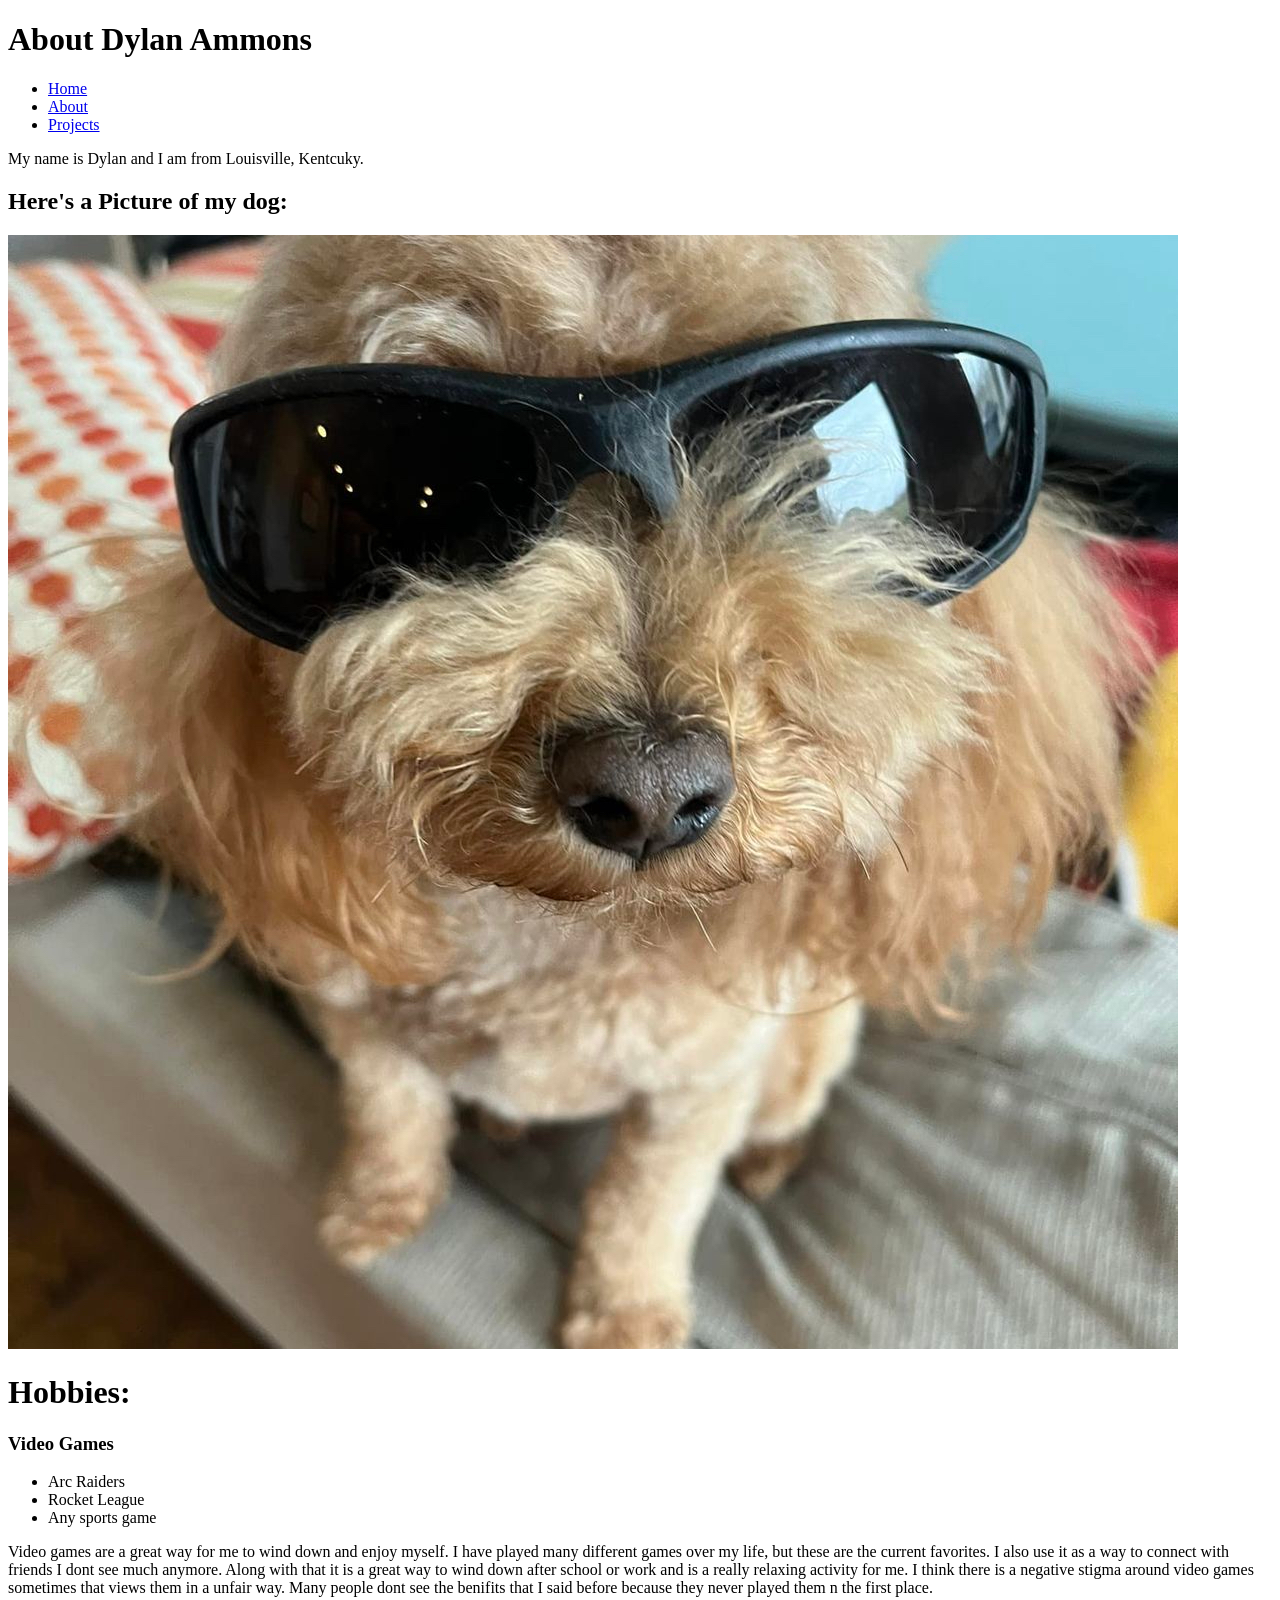
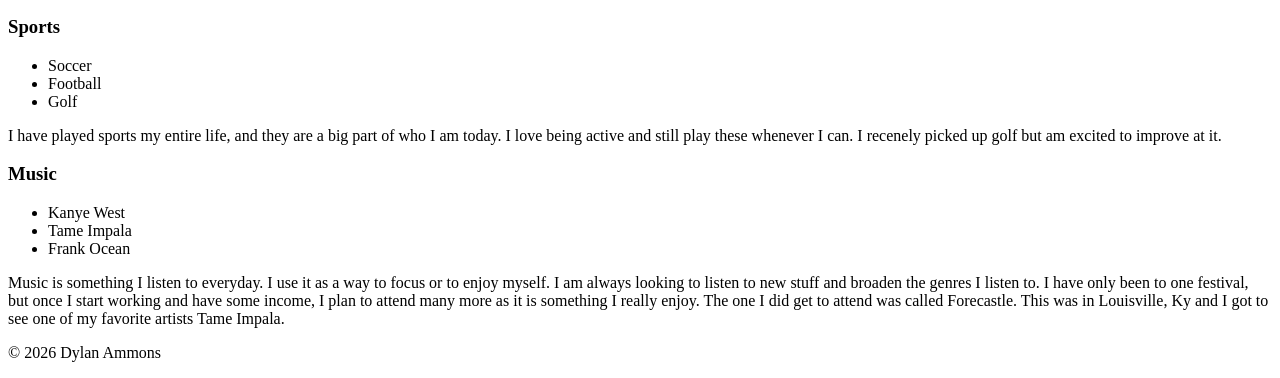
==== about.html @ 6a7314c9 "New paragraphs" ====
<!DOCTYPE html>
<html lang="en">
<head>
    <meta charset="UTF-8">
    <meta name="viewport" content="width=device-width, initial-scale=1.0">
    <meta name="author" content="Dylan Ammons">
    <meta name="description" content="Learn about Dylan and his interests.">
    <title>About Dylan Ammons</title>
</head>
<body>
    <header>
        <h1>About Dylan Ammons</h1>
        <nav>
            <ul>
                <li><a href="index.html">Home</a></li>
                <li><a href="about.html">About</a></li>
                <li><a href="projects.html">Projects</a></li>
            </ul>
        </nav>
    </header>

    <main>

        <p>My name is Dylan and I am from Louisville, Kentcuky.</p> 
        
        <section>
            <h2>Here's a Picture of my dog:</h2>
          
        <picture>
          <source srcset="media/bella_small.png" media="(max-width: 1169px)">
          <source srcset="media/bella_large.png" media="(min-width: 1170px)">
          <img src="media/bella_large.png" alt="Picture of my dog bella with sunglasses">
        </picture>
        </section>

        <h1>Hobbies:</h1>
        <h3>Video Games</h3>
        <ul>
            <li>Arc Raiders</li>
            <li>Rocket League</li>
            <li>Any sports game</li>
        </ul>
        <p>Video games are a great way for me to wind down and enjoy myself.
            I have played many different games over my life, but these are the current favorites. I also use it as a way to connect with friends I dont see much anymore.
            Along with that it is a great way to wind down after school or work and is a really relaxing activity for me. I think there is a negative stigma around video games sometimes
            that views them in a unfair way. Many people dont see the benifits that I said before because they never played them n the first place.
        </p>
        <h3>Sports</h3>
        <ul>
            <li>Soccer</li>
            <li>Football</li>
            <li>Golf</li>
        </ul>
        <p>I have played sports my entire life, and they are a big part of who I am today. I love being active and still play these whenever I can.
             I recenely picked up golf but am excited to improve at it.</p>
        <h3>Music</h3>
        <ul>
            <li>Kanye West</li>
            <li>Tame Impala</li>
            <li>Frank Ocean</li>
        </ul>
        <p>Music is something I listen to everyday. I use it as a way to focus or to enjoy myself. I am always looking to listen to new stuff and broaden the genres I listen to. 
            I have only been to one festival, but once I start working and have some income, I plan to attend many more as it is something I really enjoy. The one I did get to attend was called Forecastle.
            This was in Louisville, Ky and I got to see one of my favorite artists Tame Impala.
        </p>
    </main>
    <footer>
        <p>&copy; 2026 Dylan Ammons</p>
    </footer>
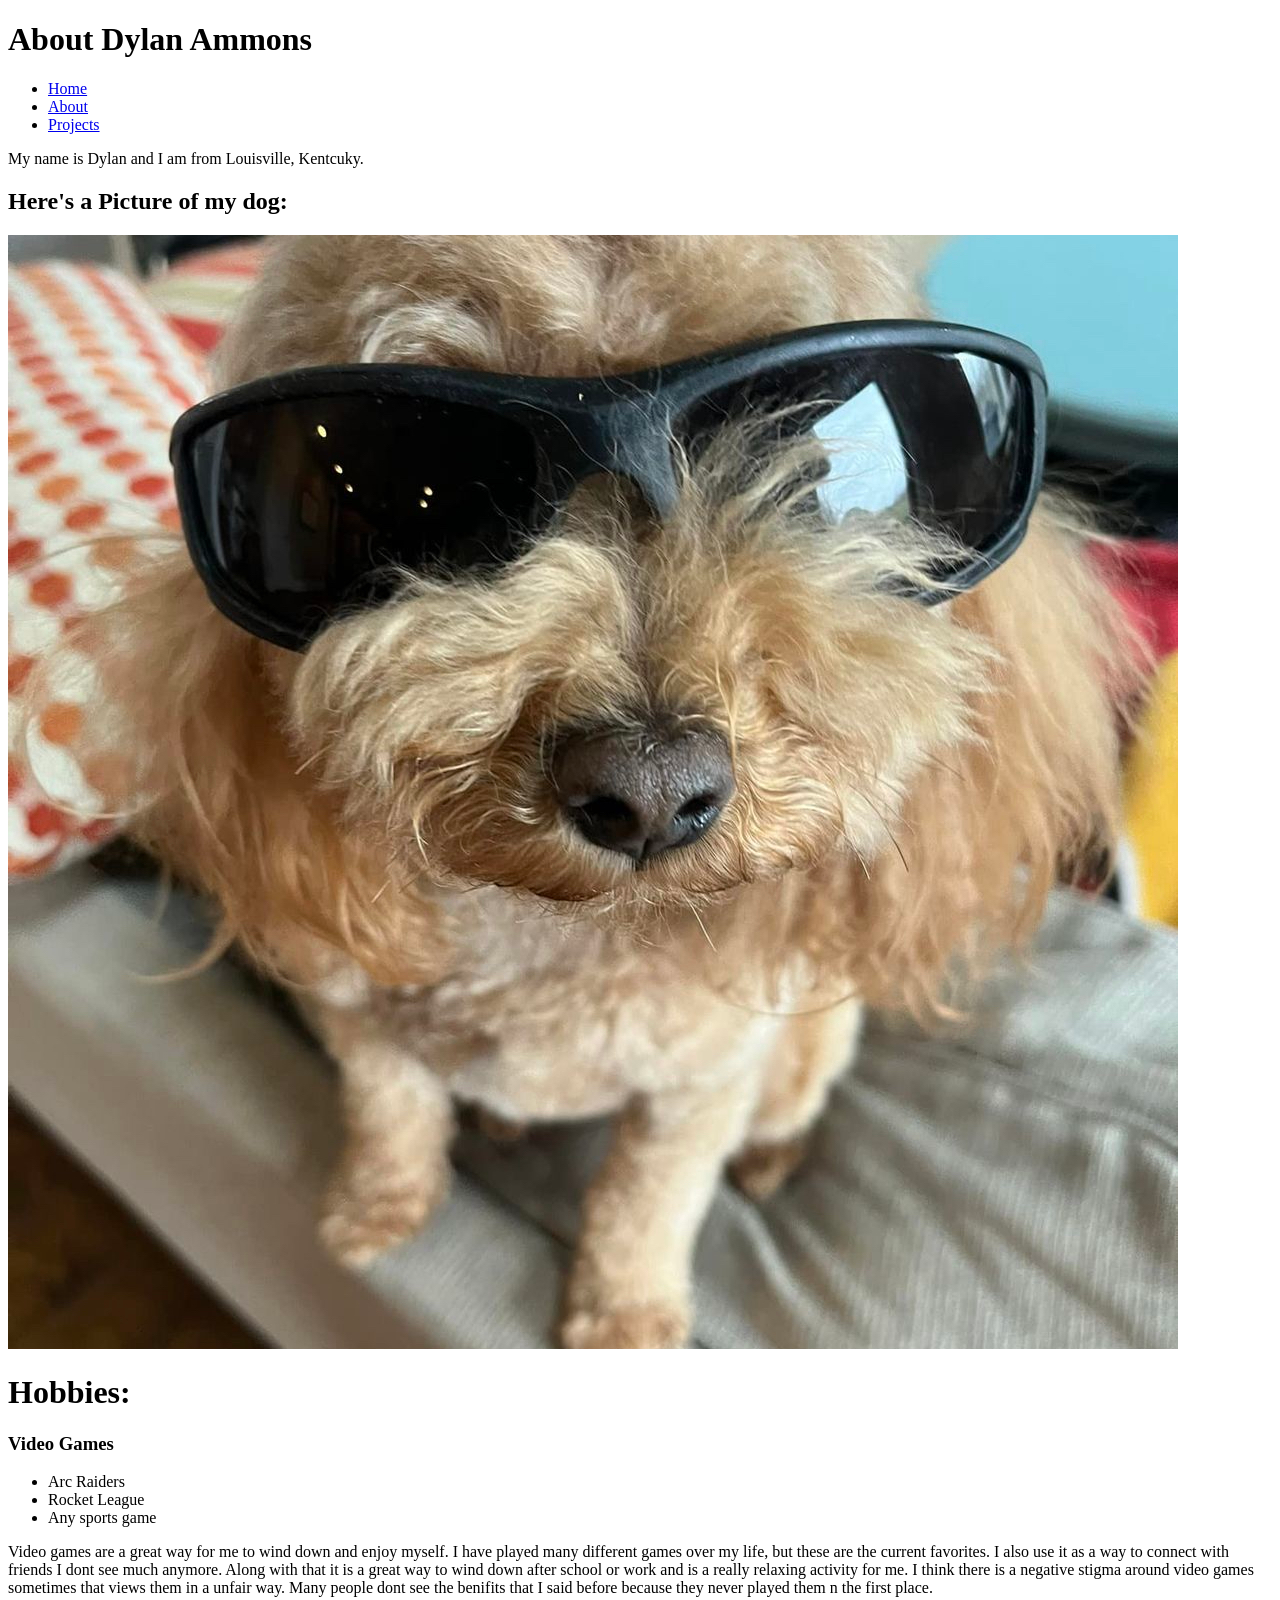
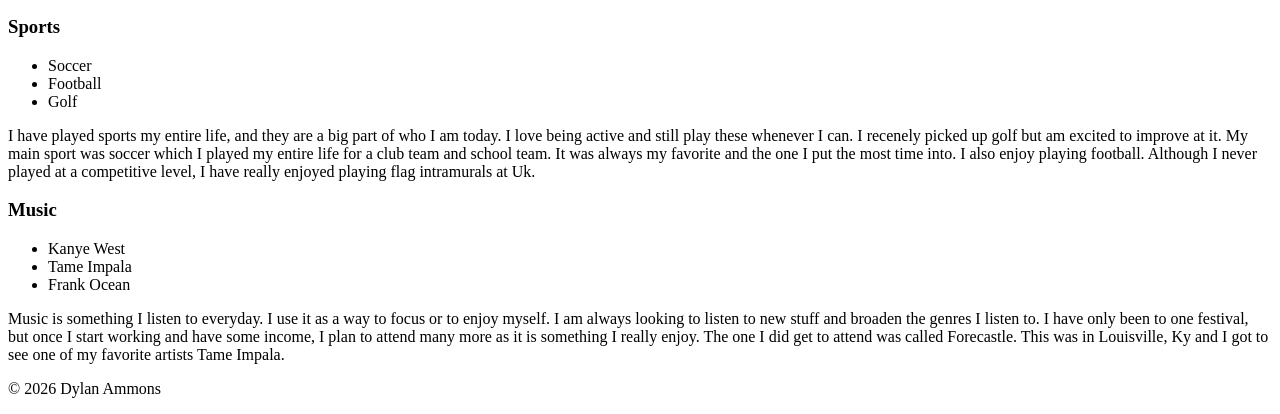
==== commit ec265739: "Update paragraph" ====
--- a/about.html
+++ b/about.html
@@ -52,7 +52,9 @@
             <li>Golf</li>
         </ul>
         <p>I have played sports my entire life, and they are a big part of who I am today. I love being active and still play these whenever I can.
-             I recenely picked up golf but am excited to improve at it.</p>
+             I recenely picked up golf but am excited to improve at it. My main sport was soccer which I played my entire life for a club team and school team. It was always my favorite and the one I put the
+            most time into. I also enjoy playing football. Although I never played at a competitive level, I have really enjoyed playing flag intramurals at Uk.
+        </p>
         <h3>Music</h3>
         <ul>
             <li>Kanye West</li>
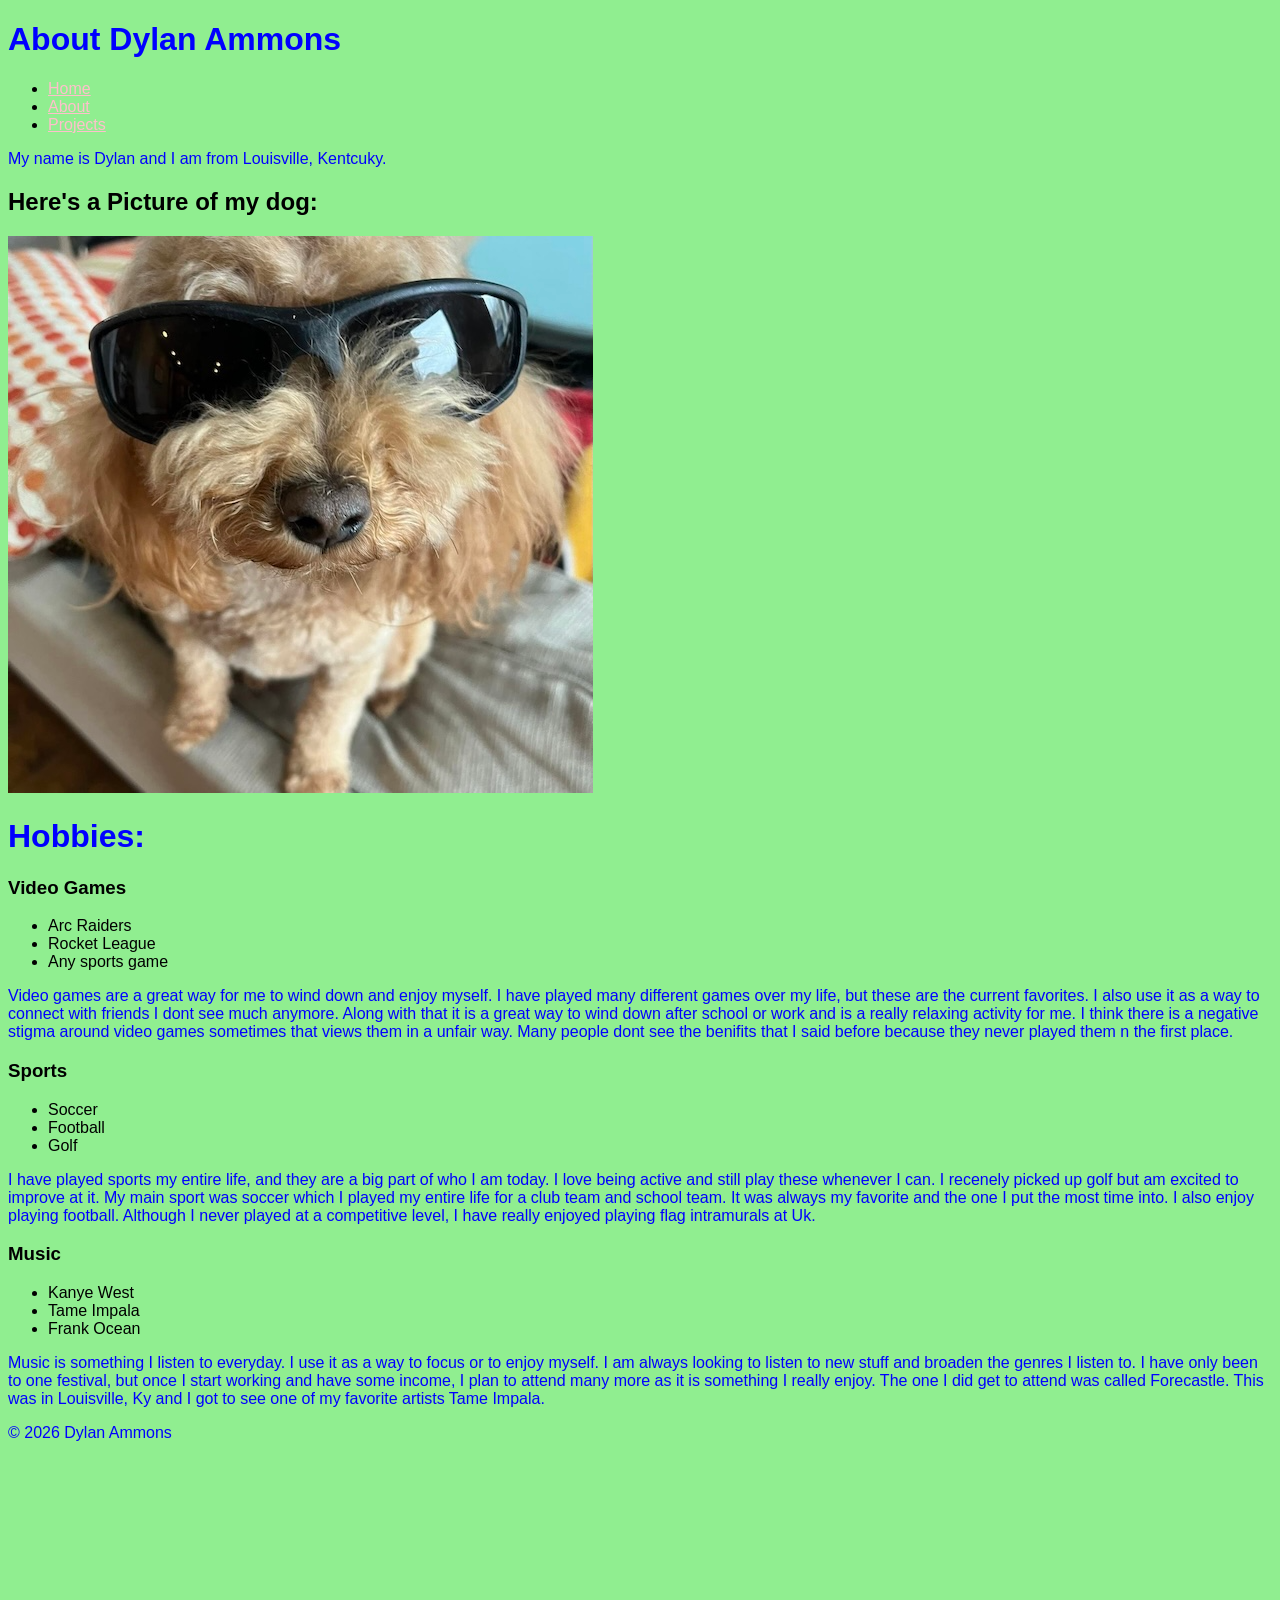
==== commit b896286e: "css additions" ====
--- a/about.html
+++ b/about.html
@@ -5,6 +5,7 @@
     <meta name="viewport" content="width=device-width, initial-scale=1.0">
     <meta name="author" content="Dylan Ammons">
     <meta name="description" content="Learn about Dylan and his interests.">
+    <link rel="stylesheet" href="css/style.css">
     <title>About Dylan Ammons</title>
 </head>
 <body>
--- a/css/style.css
+++ b/css/style.css
@@ -0,0 +1,18 @@
+html {
+    font-family: sans-serif;
+    background-color: lightgreen;
+    color: black;
+    font-size: 1rem;
+}
+
+h1 {
+  color: blue;
+}
+
+p {
+  color: blue;
+}
+
+nav a {
+    color: pink;
+}
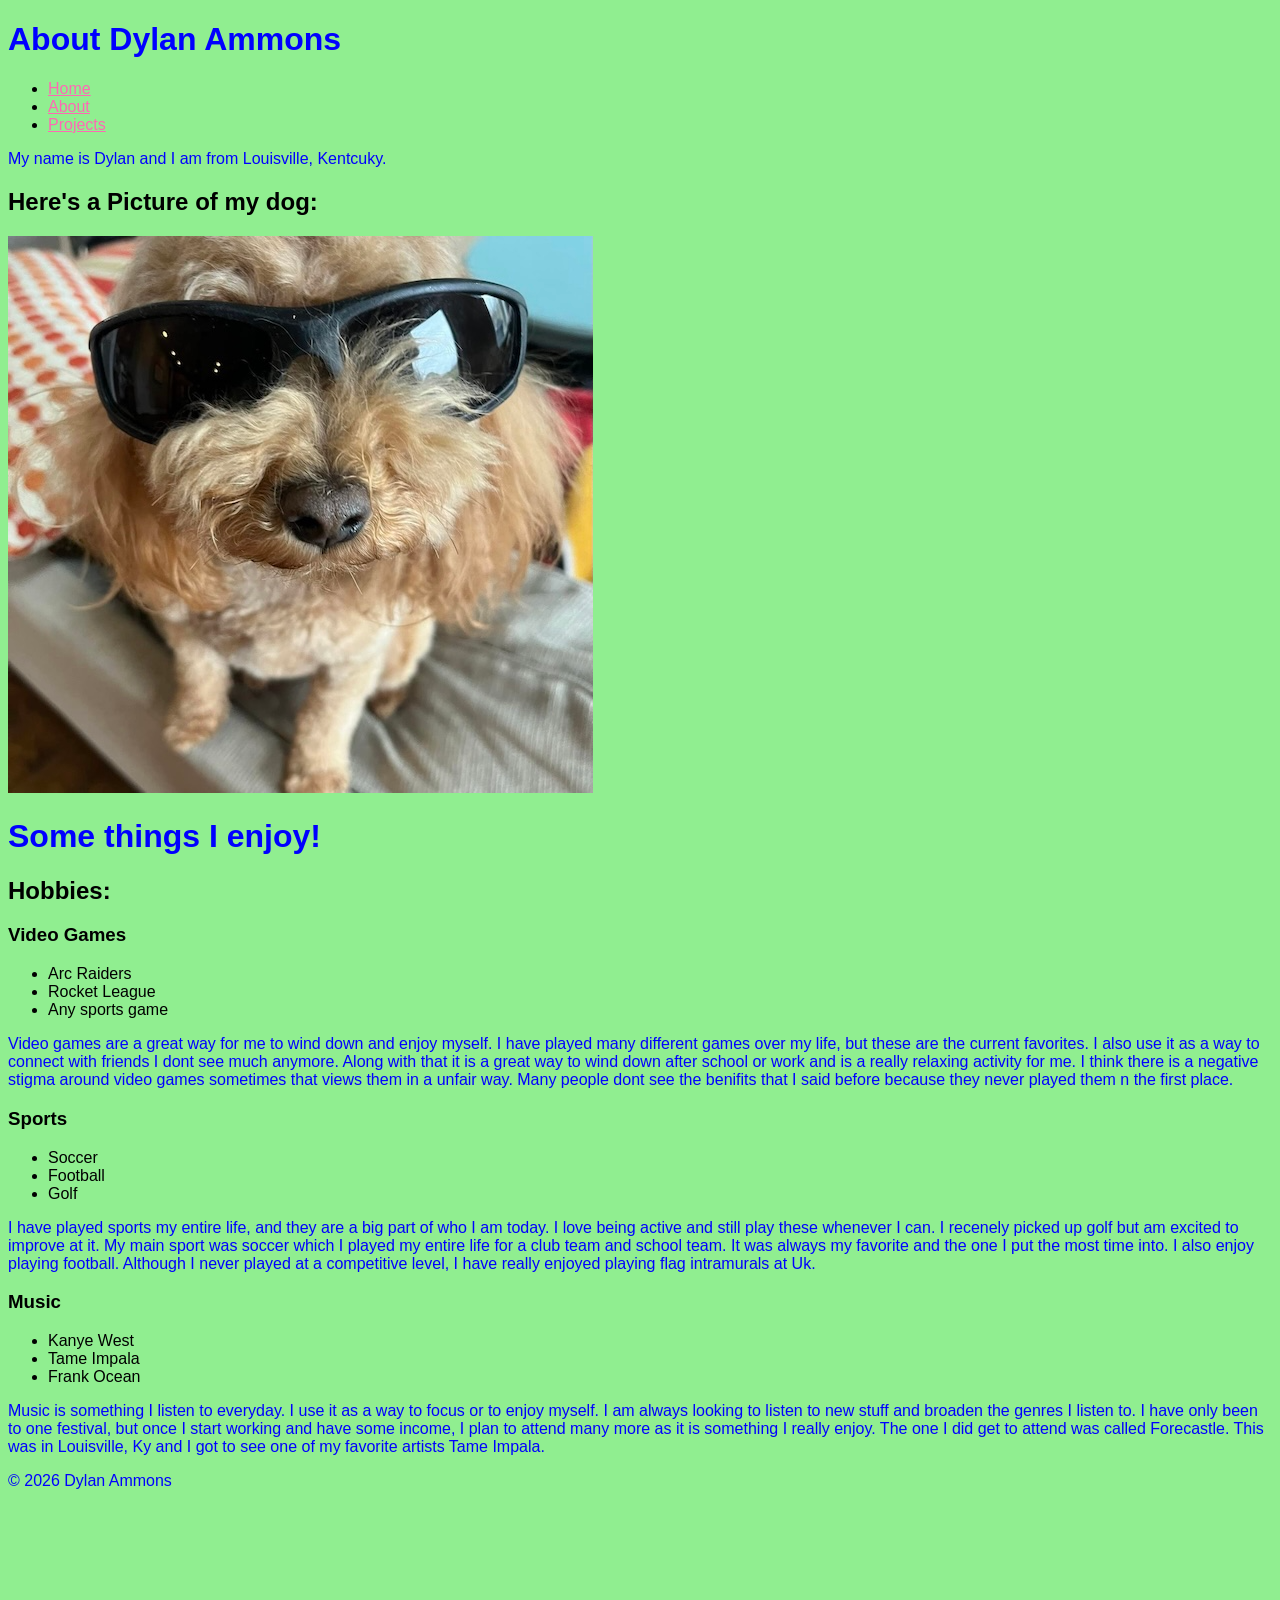
==== commit 34dbac9c: "header correction" ====
--- a/about.html
+++ b/about.html
@@ -34,7 +34,8 @@
         </picture>
         </section>
 
-        <h1>Hobbies:</h1>
+        <h1>Some things I enjoy!</h1>
+        <h2>Hobbies:</h2>
         <h3>Video Games</h3>
         <ul>
             <li>Arc Raiders</li>
--- a/css/style.css
+++ b/css/style.css
@@ -14,5 +14,5 @@
 }
 
 nav a {
-    color: pink;
+    color: hotpink;
 }
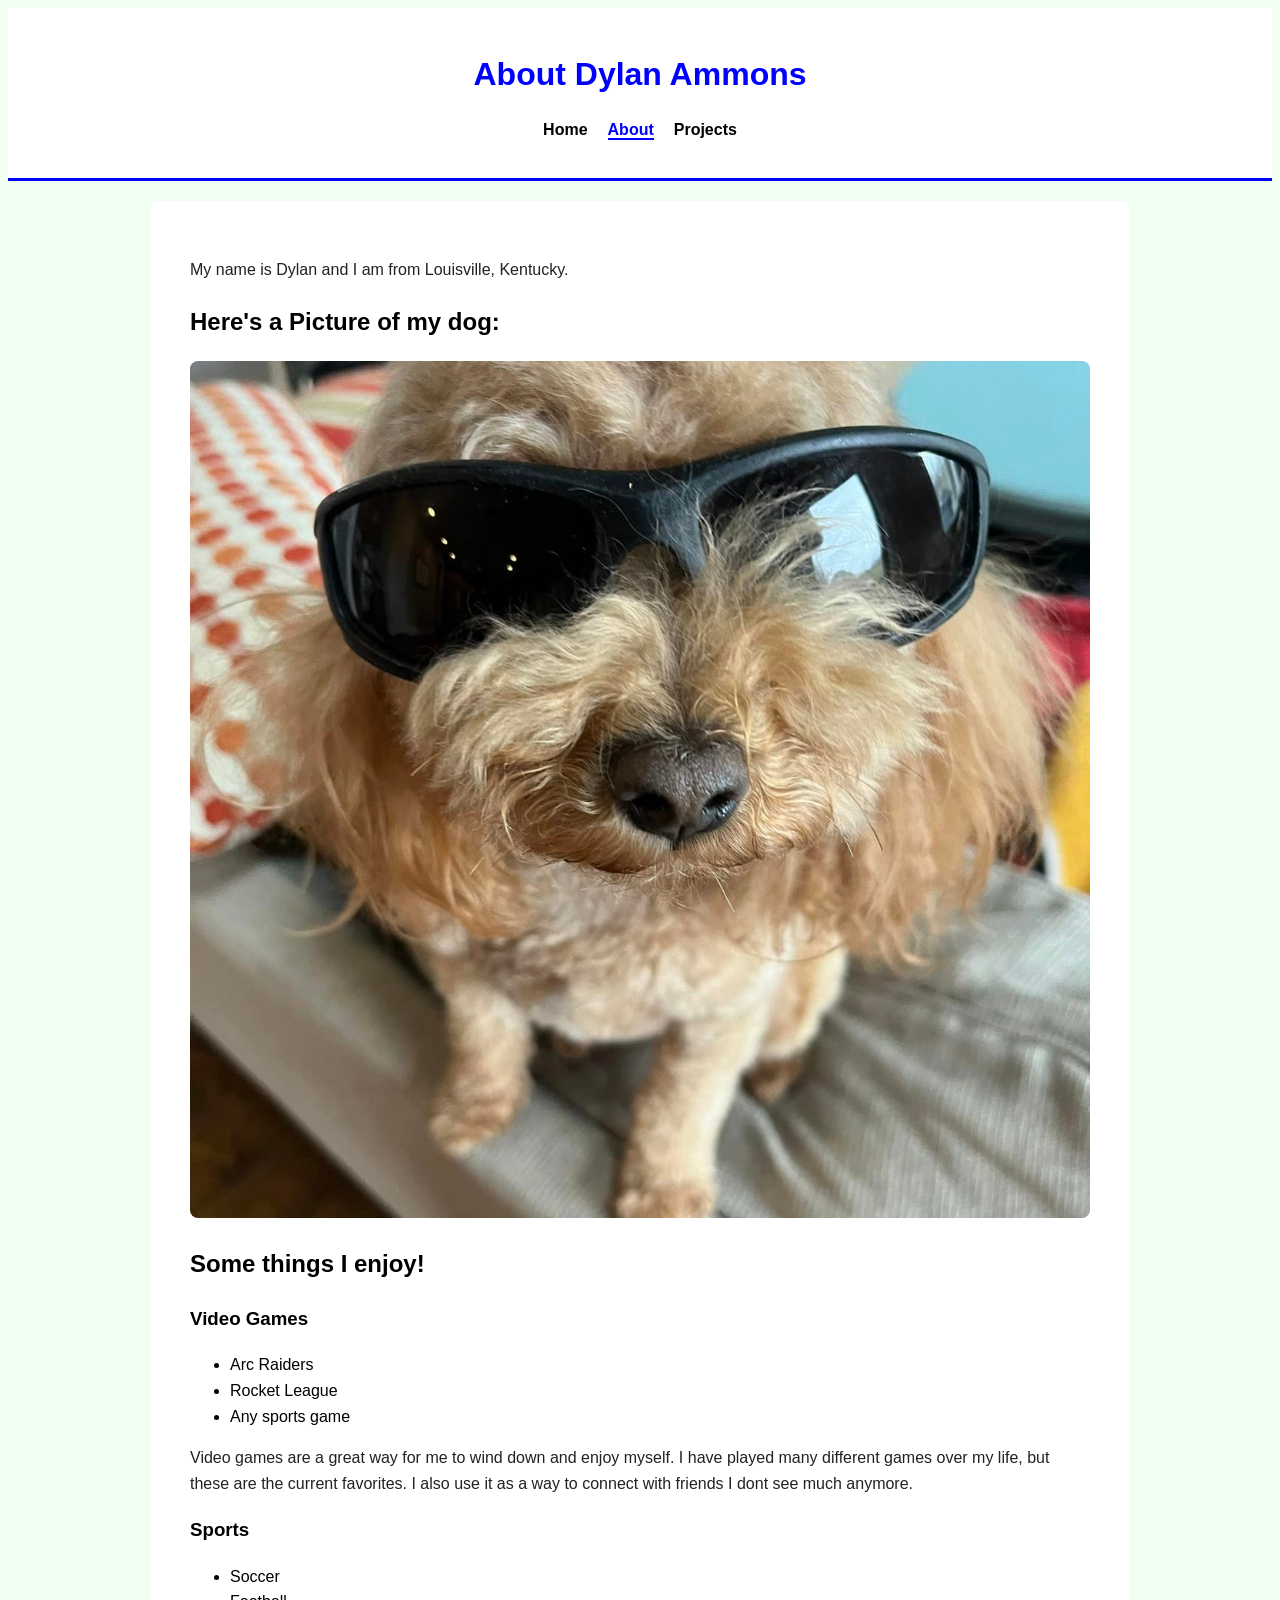
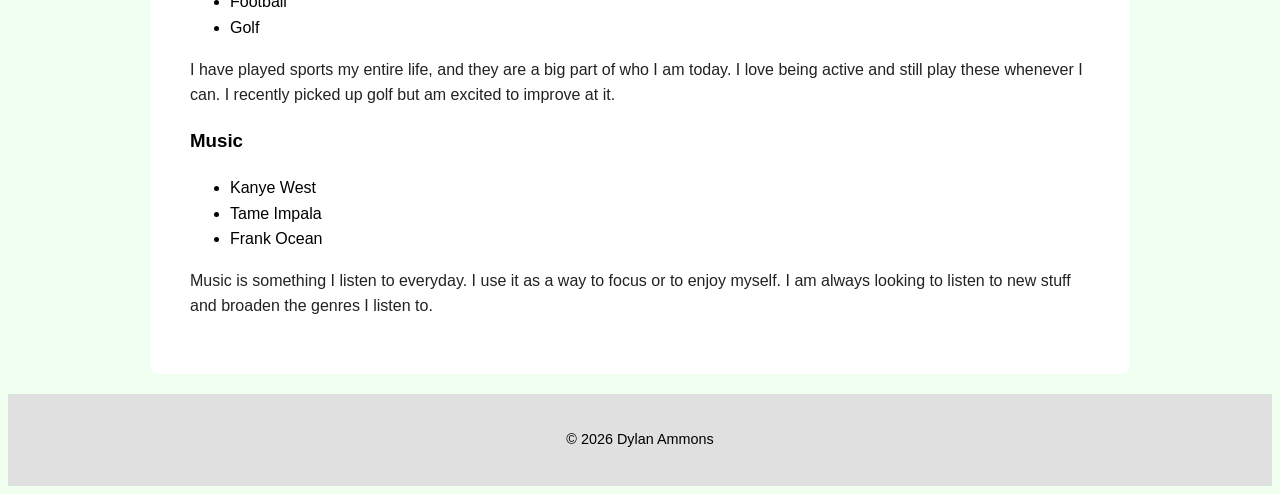
==== commit dae71813: "html about and project updates" ====
--- a/about.html
+++ b/about.html
@@ -6,68 +6,77 @@
     <meta name="author" content="Dylan Ammons">
     <meta name="description" content="Learn about Dylan and his interests.">
     <link rel="stylesheet" href="css/style.css">
-    <title>About Dylan Ammons</title>
+    <title>About Dylan Ammons | Portfolio</title>
 </head>
 <body>
-    <header>
-        <h1>About Dylan Ammons</h1>
-        <nav>
-            <ul>
-                <li><a href="index.html">Home</a></li>
-                <li><a href="about.html">About</a></li>
-                <li><a href="projects.html">Projects</a></li>
+    <header id="main-header">
+        <h1 class="brand-name">About Dylan Ammons</h1>
+        <nav aria-label="Primary" class="navbar">
+            <ul class="nav-list">
+                <li class="nav-item"><a href="index.html" class="nav-link">Home</a></li>
+                <li class="nav-item"><a href="about.html" class="nav-link active" aria-current="page">About</a></li>
+                <li class="nav-item"><a href="projects.html" class="nav-link">Projects</a></li>
             </ul>
         </nav>
     </header>
 
-    <main>
+    <main class="container">
 
-        <p>My name is Dylan and I am from Louisville, Kentcuky.</p> 
+        <p class="content-text">My name is Dylan and I am from Louisville, Kentucky.</p> 
         
         <section>
-            <h2>Here's a Picture of my dog:</h2>
+            <h2 class="section-title">Here's a Picture of my dog:</h2>
           
-        <picture>
-          <source srcset="media/bella_small.png" media="(max-width: 1169px)">
-          <source srcset="media/bella_large.png" media="(min-width: 1170px)">
-          <img src="media/bella_large.png" alt="Picture of my dog bella with sunglasses">
-        </picture>
+            <picture>
+              <source srcset="media/bella_small.png" media="(max-width: 1169px)">
+              <source srcset="media/bella_large.png" media="(min-width: 1170px)">
+              <img src="media/bella_large.png" alt="Picture of my dog bella with sunglasses" style="max-width: 100%; height: auto; border-radius: 8px;">
+            </picture>
         </section>
 
-        <h1>Some things I enjoy!</h1>
-        <h2>Hobbies:</h2>
-        <h3>Video Games</h3>
-        <ul>
-            <li>Arc Raiders</li>
-            <li>Rocket League</li>
-            <li>Any sports game</li>
-        </ul>
-        <p>Video games are a great way for me to wind down and enjoy myself.
-            I have played many different games over my life, but these are the current favorites. I also use it as a way to connect with friends I dont see much anymore.
-            Along with that it is a great way to wind down after school or work and is a really relaxing activity for me. I think there is a negative stigma around video games sometimes
-            that views them in a unfair way. Many people dont see the benifits that I said before because they never played them n the first place.
-        </p>
-        <h3>Sports</h3>
-        <ul>
-            <li>Soccer</li>
-            <li>Football</li>
-            <li>Golf</li>
-        </ul>
-        <p>I have played sports my entire life, and they are a big part of who I am today. I love being active and still play these whenever I can.
-             I recenely picked up golf but am excited to improve at it. My main sport was soccer which I played my entire life for a club team and school team. It was always my favorite and the one I put the
-            most time into. I also enjoy playing football. Although I never played at a competitive level, I have really enjoyed playing flag intramurals at Uk.
-        </p>
-        <h3>Music</h3>
-        <ul>
-            <li>Kanye West</li>
-            <li>Tame Impala</li>
-            <li>Frank Ocean</li>
-        </ul>
-        <p>Music is something I listen to everyday. I use it as a way to focus or to enjoy myself. I am always looking to listen to new stuff and broaden the genres I listen to. 
-            I have only been to one festival, but once I start working and have some income, I plan to attend many more as it is something I really enjoy. The one I did get to attend was called Forecastle.
-            This was in Louisville, Ky and I got to see one of my favorite artists Tame Impala.
-        </p>
+        <h2 class="section-title">Some things I enjoy!</h2>
+        
+        <section class="hobby-section">
+            <h3 class="subsection-title">Video Games</h3>
+            <ul class="hobby-list">
+                <li>Arc Raiders</li>
+                <li>Rocket League</li>
+                <li>Any sports game</li>
+            </ul>
+            <p class="content-text">
+                Video games are a great way for me to wind down and enjoy myself.
+                I have played many different games over my life, but these are the current favorites. I also use it as a way to connect with friends I dont see much anymore.
+            </p>
+        </section>
+
+        <section class="hobby-section">
+            <h3 class="subsection-title">Sports</h3>
+            <ul class="hobby-list">
+                <li>Soccer</li>
+                <li>Football</li>
+                <li>Golf</li>
+            </ul>
+            <p class="content-text">
+                I have played sports my entire life, and they are a big part of who I am today. I love being active and still play these whenever I can.
+                I recently picked up golf but am excited to improve at it.
+            </p>
+        </section>
+
+        <section class="hobby-section">
+            <h3 class="subsection-title">Music</h3>
+            <ul class="hobby-list">
+                <li>Kanye West</li>
+                <li>Tame Impala</li>
+                <li>Frank Ocean</li>
+            </ul>
+            <p class="content-text">
+                Music is something I listen to everyday. I use it as a way to focus or to enjoy myself. I am always looking to listen to new stuff and broaden the genres I listen to.
+            </p>
+        </section>
     </main>
-    <footer>
-        <p>&copy; 2026 Dylan Ammons</p>
-    </footer>+
+    <footer id="main-footer">
+        <p class="copyright">&copy; 2026 Dylan Ammons</p>
+    </footer>
+</body>
+</html>
--- a/css/style.css
+++ b/css/style.css
@@ -1,18 +1,65 @@
 html {
-    font-family: sans-serif;
-    background-color: lightgreen;
-    color: black;
-    font-size: 1rem;
+  font-family: 'Segoe UI', Tahoma, Geneva, Verdana, sans-serif;
+  background-color: #f0fff0;
+  line-height: 1.6;
 }
 
-h1 {
-  color: blue;
+#main-header {
+  background-color: white;
+  padding: 20px;
+  text-align: center;
+  border-bottom: 3px solid blue;
 }
 
-p {
-  color: blue;
+#main-footer {
+  text-align: center;
+  padding: 20px;
+  font-size: 0.9rem;
+  background-color: #e0e0e0;
 }
 
-nav a {
-    color: hotpink;
+.brand-name {
+  color: blue;
+  margin-bottom: 5px;
+}
+
+.tagline {
+  font-style: italic;
+  color: #555; 
+}
+
+.container {
+  max-width: 900px;
+  margin: 20px auto;
+  background: white;
+  padding: 40px;
+  border-radius: 8px;
+}
+
+.nav-list {
+  list-style: none;
+  padding: 0;
+  display: flex;
+  justify-content: center;
+  gap: 20px;
+}
+
+.nav-link {
+  text-decoration: none;
+  color: black;
+  font-weight: bold;
+}
+
+.nav-link:hover {
+  color: blue; 
+}
+
+.nav-link.active {
+  color: blue;
+  border-bottom: 2px solid blue;
+}
+
+.content-text {
+  color: #222; 
+  margin-bottom: 15px;
 }
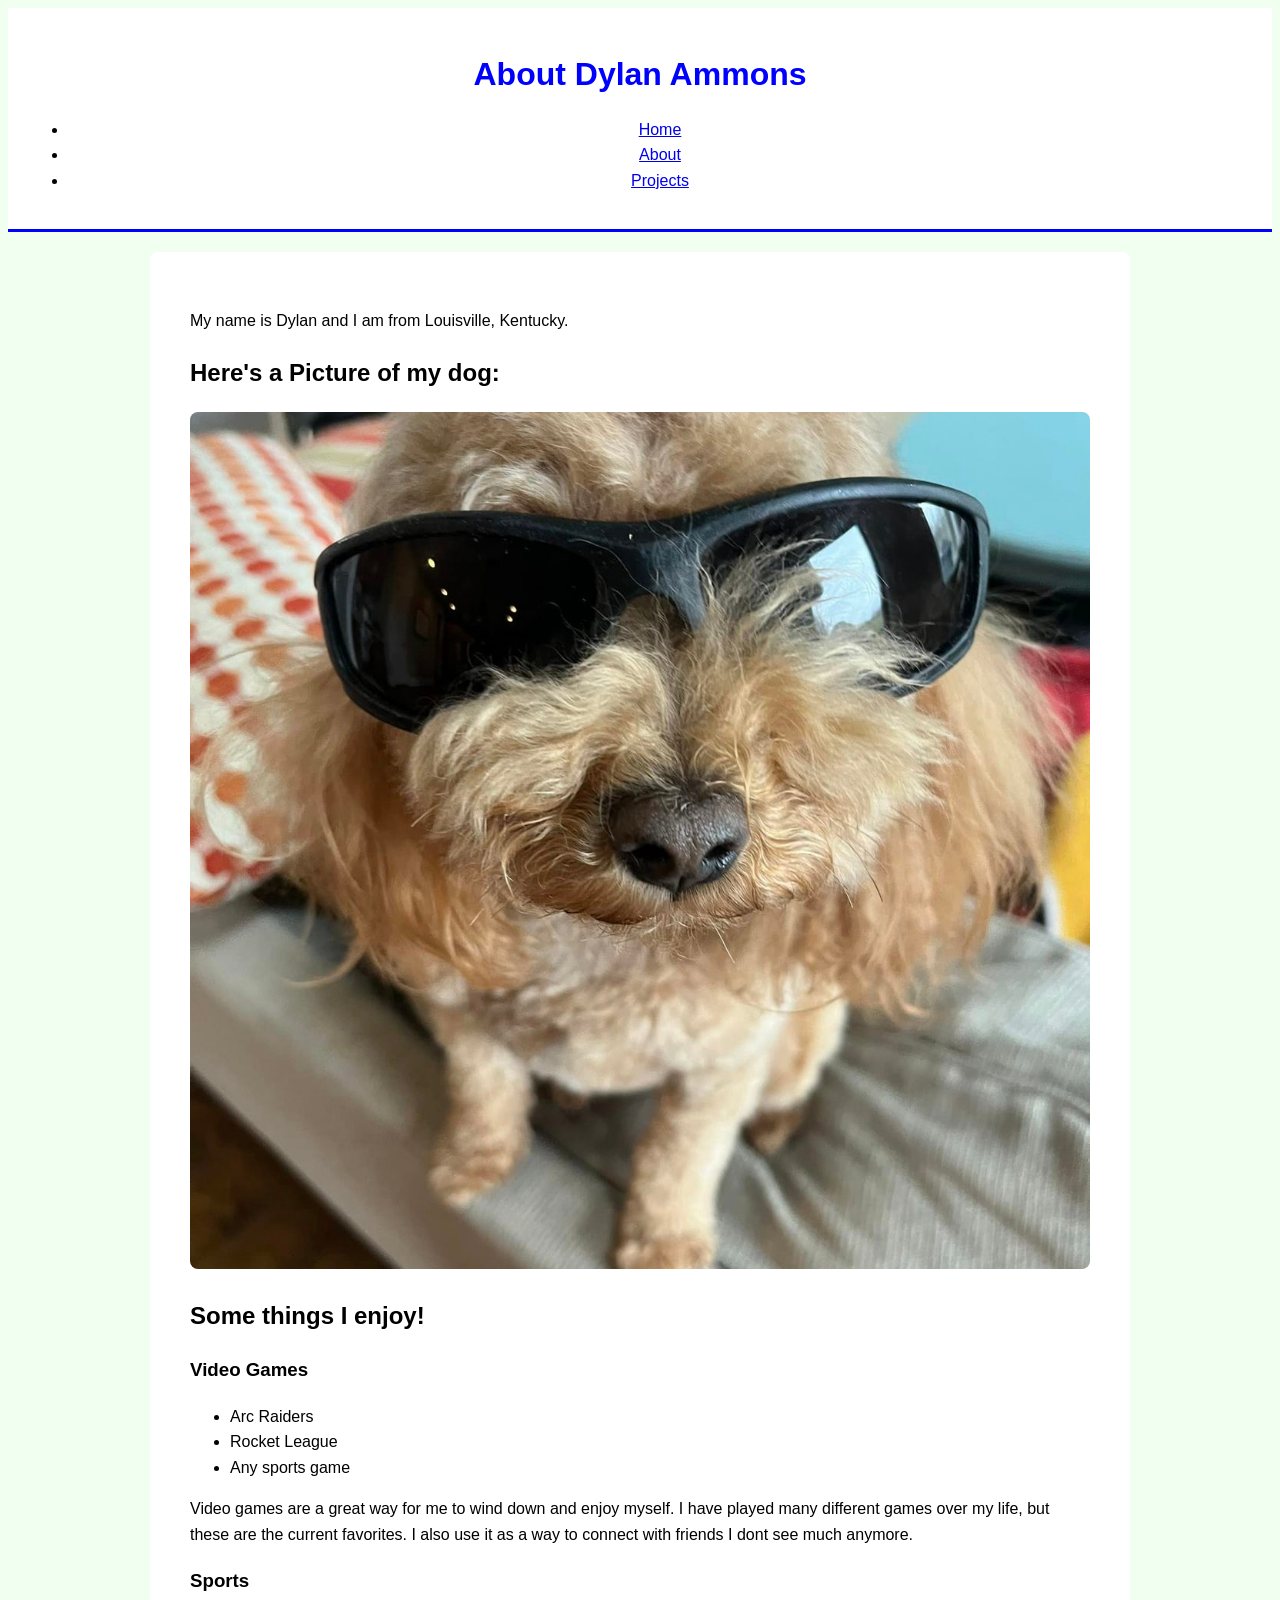
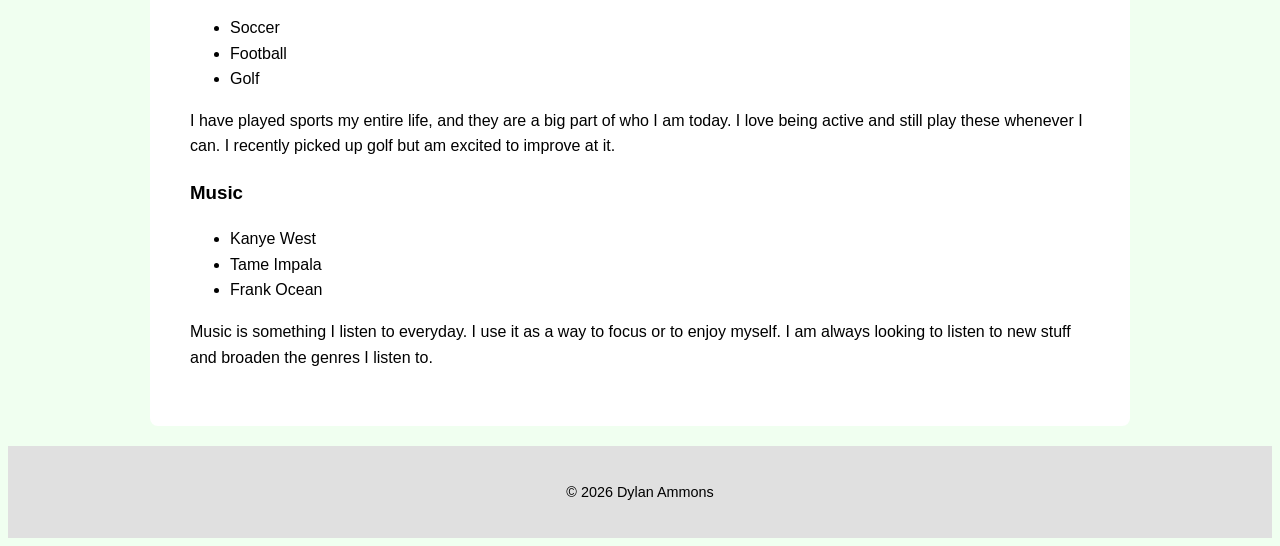
==== commit 98190e8a: "changes to all" ====
--- a/about.html
+++ b/about.html
@@ -7,10 +7,11 @@
     <meta name="description" content="Learn about Dylan and his interests.">
     <link rel="stylesheet" href="css/style.css">
     <title>About Dylan Ammons | Portfolio</title>
+    <link rel="stylesheet" href="css/style.css">
 </head>
 <body>
     <header id="main-header">
-        <h1 class="brand-name">About Dylan Ammons</h1>
+        <h1 class="page-name">About Dylan Ammons</h1>
         <nav aria-label="Primary" class="navbar">
             <ul class="nav-list">
                 <li class="nav-item"><a href="index.html" class="nav-link">Home</a></li>
--- a/css/style.css
+++ b/css/style.css
@@ -18,7 +18,7 @@
   background-color: #e0e0e0;
 }
 
-.brand-name {
+.page-name {
   color: blue;
   margin-bottom: 5px;
 }
@@ -35,7 +35,20 @@
   padding: 40px;
   border-radius: 8px;
 }
+.sizing-parent {
+  width: 300px;
+  border: 4px solid #333;
+  background: #eee;
+  margin: 20px 0;
+}
 
+.sizing-child {
+  width: 100%;
+  padding: 25px;
+  background: #3498db;
+  color: white;
+  box-sizing: border-box;
+  
 .nav-list {
   list-style: none;
   padding: 0;
--- a/css/style.css
+++ b/css/style.css
@@ -18,7 +18,7 @@
   background-color: #e0e0e0;
 }
 
-.brand-name {
+.page-name {
   color: blue;
   margin-bottom: 5px;
 }
@@ -35,7 +35,20 @@
   padding: 40px;
   border-radius: 8px;
 }
+.sizing-parent {
+  width: 300px;
+  border: 4px solid #333;
+  background: #eee;
+  margin: 20px 0;
+}
 
+.sizing-child {
+  width: 100%;
+  padding: 25px;
+  background: #3498db;
+  color: white;
+  box-sizing: border-box;
+  
 .nav-list {
   list-style: none;
   padding: 0;
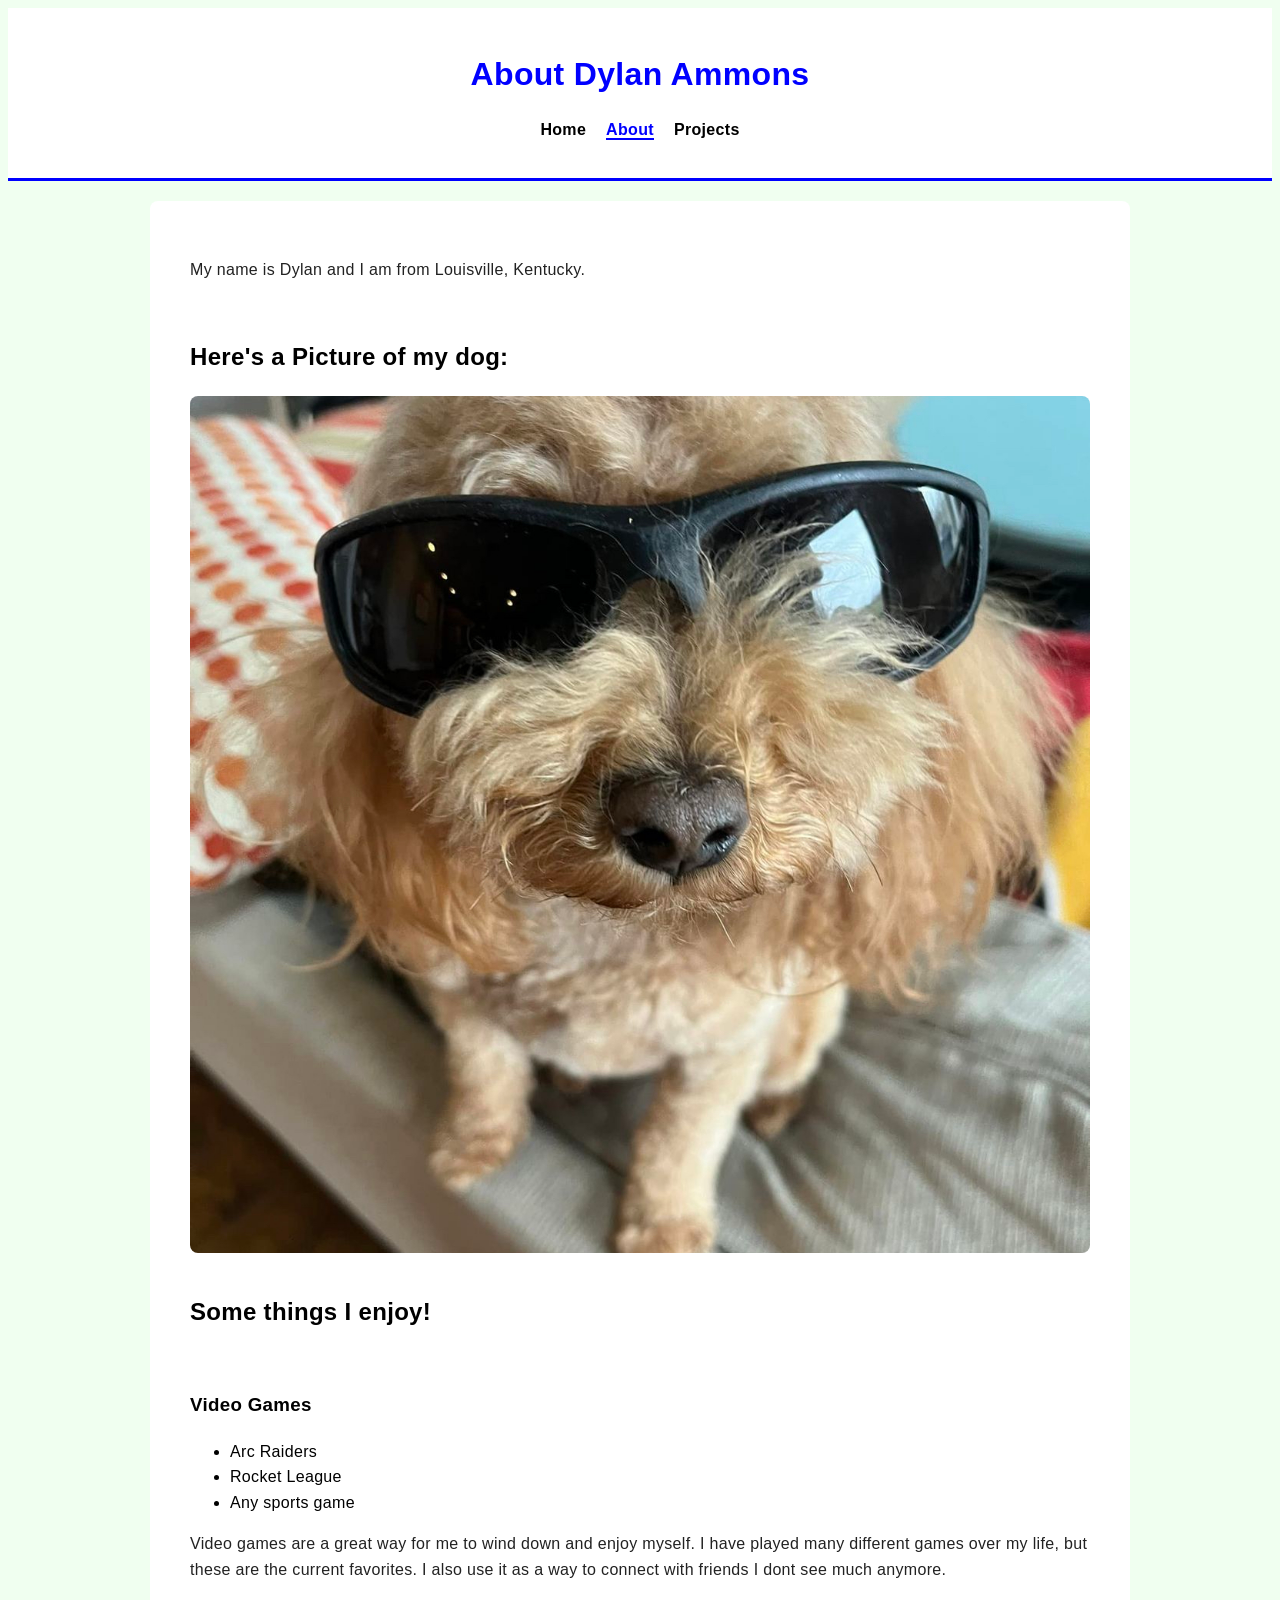
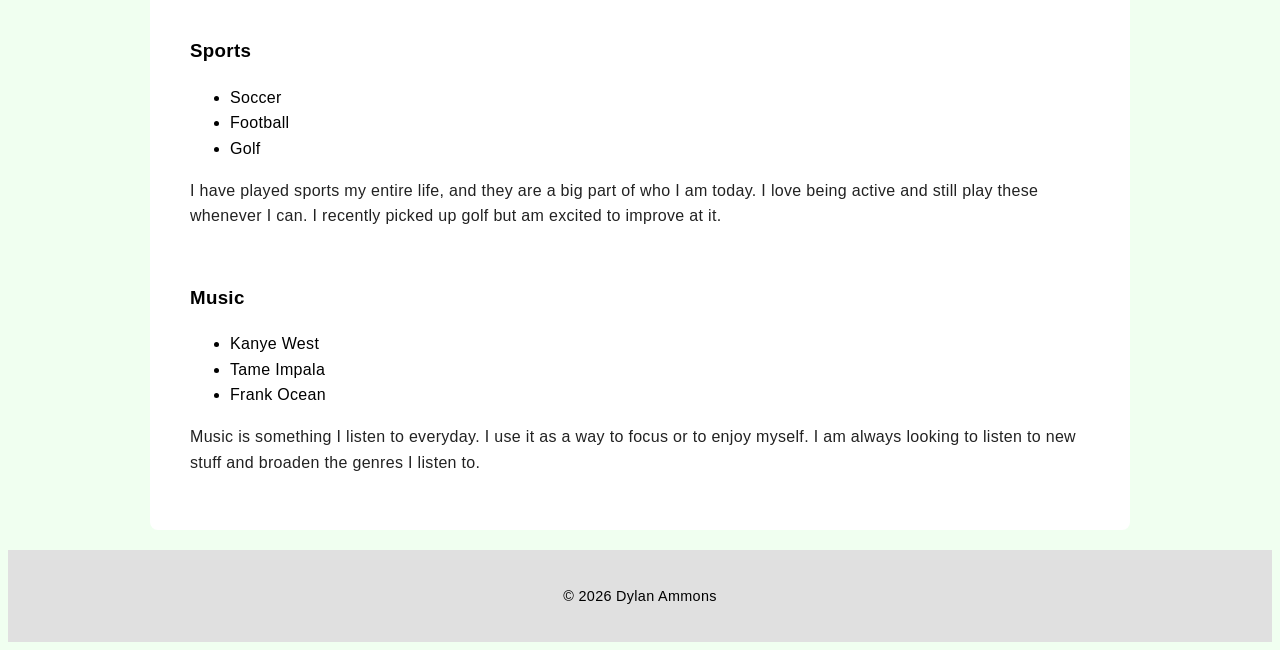
==== commit e9723234: "Added json" ====
--- a/about.html
+++ b/about.html
@@ -7,7 +7,52 @@
     <meta name="description" content="Learn about Dylan and his interests.">
     <link rel="stylesheet" href="css/style.css">
     <title>About Dylan Ammons | Portfolio</title>
-    <link rel="stylesheet" href="css/style.css">
+
+    <script type="application/ld+json">
+    {
+        "@context": "https://schema.org",
+        "@graph": [
+          {
+            "@type": "AboutPage",
+            "name": "Dylan Ammons About Page",
+            "description": "Senior in Information Communication Technology with a interest in Salesforce",
+            "keywords": [
+              "ICT",
+              "Salesforce",
+              "HTML5",
+              "Louisville",
+              "Communication"
+            ],
+            "about": {
+              "@type": "Person",
+              "name": "Dylan Ammons",
+              "description": "Senior in Information Communication Technology with a interest in Salesforce",
+              "affiliation": {
+                "@type": "CollegeOrUniversity",
+                "name": "University of Kentucky"
+              },
+              "knowsAbout": [
+                "Information Communication Technology",
+                "Salesforce",
+                "HTML5",
+                "Louisville",
+                "Communication"
+              ]
+            },
+            "hasPart": [
+              {
+                "@type": "WebPageElement",
+                "name": "Purpose of this site"
+              },
+              {
+                "@type": "WebPageElement",
+                "name": "Career Goals"
+              }
+            ]
+          }
+        ]
+    }
+    </script>
 </head>
 <body>
     <header id="main-header">
--- a/css/style.css
+++ b/css/style.css
@@ -1,78 +1,120 @@
-html {
-  font-family: 'Segoe UI', Tahoma, Geneva, Verdana, sans-serif;
-  background-color: #f0fff0;
-  line-height: 1.6;
-}
-
-#main-header {
-  background-color: white;
-  padding: 20px;
-  text-align: center;
-  border-bottom: 3px solid blue;
-}
-
-#main-footer {
-  text-align: center;
-  padding: 20px;
-  font-size: 0.9rem;
-  background-color: #e0e0e0;
-}
-
-.page-name {
-  color: blue;
-  margin-bottom: 5px;
-}
-
-.tagline {
-  font-style: italic;
-  color: #555; 
-}
-
-.container {
-  max-width: 900px;
-  margin: 20px auto;
-  background: white;
-  padding: 40px;
-  border-radius: 8px;
-}
-.sizing-parent {
-  width: 300px;
-  border: 4px solid #333;
-  background: #eee;
-  margin: 20px 0;
-}
-
-.sizing-child {
-  width: 100%;
-  padding: 25px;
-  background: #3498db;
-  color: white;
-  box-sizing: border-box;
+/* =========================================
+   1. GLOBAL STYLES & TYPOGRAPHY
+   ========================================= */
+   html {
+    font-family: 'Segoe UI', Arial, sans-serif;
+    background-color: #f0fff0;
+    line-height: 1.6;
+    /* Added global font-size and letter-spacing for readability */
+    font-size: 16px;
+    letter-spacing: 0.02em; 
+  }
   
-.nav-list {
-  list-style: none;
-  padding: 0;
-  display: flex;
-  justify-content: center;
-  gap: 20px;
-}
-
-.nav-link {
-  text-decoration: none;
-  color: black;
-  font-weight: bold;
-}
-
-.nav-link:hover {
-  color: blue; 
-}
-
-.nav-link.active {
-  color: blue;
-  border-bottom: 2px solid blue;
-}
-
-.content-text {
-  color: #222; 
-  margin-bottom: 15px;
-}+  /* Child Selector: Targeting only direct paragraph children of the body */
+  body > p {
+    margin-bottom: 1rem;
+  }
+  
+  /* =========================================
+     2. LAYOUT & BOX MODEL
+     ========================================= */
+  .container {
+    max-width: 900px;
+    margin: 20px auto;
+    background: white;
+    padding: 40px;
+    border-radius: 8px;
+    /* Flexbox for responsiveness without media queries */
+    display: flex;
+    flex-direction: column;
+    gap: 20px;
+  }
+  
+  /* Descendant Selector: Targeting any images inside the container */
+  .container img {
+    max-width: 100%;
+    height: auto;
+    display: block;
+    border-radius: 4px;
+  }
+  
+  .sizing-parent {
+    width: 300px;
+    /* Added a dashed border style requirement */
+    border: 4px dashed #333;
+    background: #eee;
+    margin: 20px 0;
+  }
+  
+  .sizing-child {
+    width: 100%;
+    padding: 25px;
+    background: #3498db;
+    color: white;
+    box-sizing: border-box;
+  }
+  
+  /* =========================================
+     3. HEADER & NAVIGATION
+     ========================================= */
+  #main-header {
+    background-color: white;
+    padding: 20px;
+    text-align: center;
+    border-bottom: 3px solid blue;
+  }
+  
+  /* Flexbox for Navigation */
+  .nav-list {
+    list-style: none;
+    padding: 0;
+    display: flex;
+    flex-wrap: wrap; /* Allows items to wrap on mobile screens */
+    justify-content: center;
+    gap: 20px;
+  }
+  
+  .nav-link {
+    text-decoration: none;
+    color: black;
+    font-weight: bold;
+  }
+  
+  /* Pseudo-class: Hover State */
+  .nav-link:hover {
+    color: blue; 
+  }
+  
+  /* Pseudo-class: Active State */
+  .nav-link.active {
+    color: blue;
+    border-bottom: 2px solid blue;
+  }
+  
+  /* =========================================
+     4. TEXT COMPONENTS
+     ========================================= */
+  .page-name {
+    color: blue;
+    margin-bottom: 5px;
+  }
+  
+  .tagline {
+    font-style: italic;
+    color: #555; 
+  }
+  
+  .content-text {
+    color: #222; 
+    margin-bottom: 15px;
+  }
+  
+  /* =========================================
+     5. FOOTER
+     ========================================= */
+  #main-footer {
+    text-align: center;
+    padding: 20px;
+    font-size: 0.9rem;
+    background-color: #e0e0e0;
+  }
